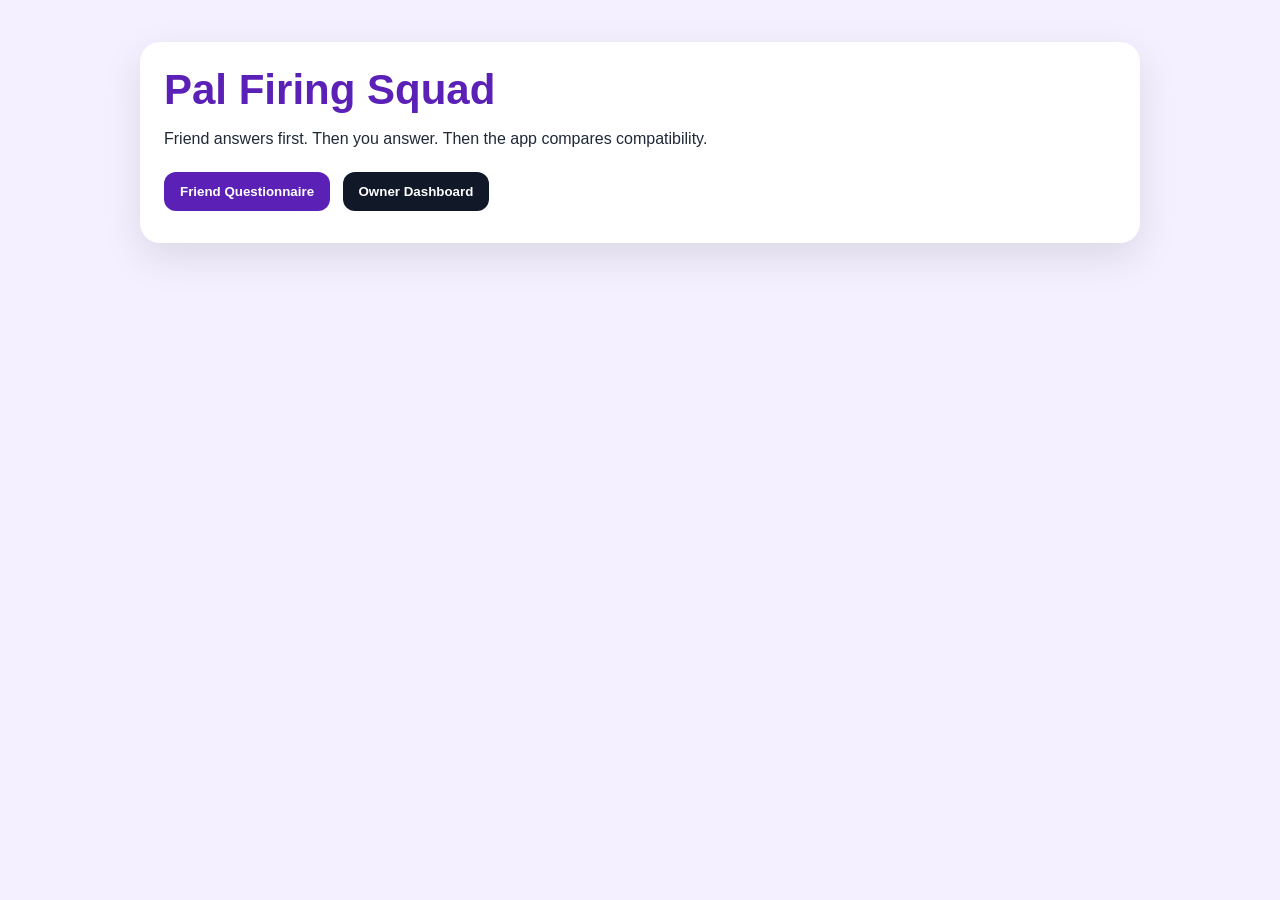
==== index.html @ 450e2c98 "Rename to index.html" ====
<!doctype html>
<html lang="en">
<head>
<meta charset="UTF-8">
<meta name="viewport" content="width=device-width, initial-scale=1.0">
<title>Pal Firing Squad</title>
<style>
body { margin:0; font-family: Arial, sans-serif; background:#f4f0ff; color:#1f2937; }
main { max-width:1000px; margin:0 auto; padding:24px; }
.card { background:white; border-radius:20px; padding:24px; margin:18px 0; box-shadow:0 14px 40px rgba(0,0,0,.10); }
h1 { font-size:42px; margin:0 0 10px; color:#5b21b6; }
button { background:#5b21b6; color:white; border:0; border-radius:12px; padding:12px 16px; font-weight:700; cursor:pointer; margin:8px 8px 8px 0; }
button.secondary { background:#111827; }
input, textarea { width:100%; padding:12px; border:1px solid #ddd; border-radius:10px; font:inherit; box-sizing:border-box; }
textarea { min-height:85px; }
label { display:block; margin:18px 0; font-weight:700; }
.notice { background:#fff7d6; padding:14px; border-radius:12px; line-height:1.5; }
.question { border-top:1px solid #eee; padding-top:12px; }
.score { font-size:72px; font-weight:900; color:#5b21b6; }
.result { background:#f8fafc; border-radius:14px; padding:14px; margin:12px 0; }
.two { display:grid; grid-template-columns:1fr 1fr; gap:12px; }
@media(max-width:700px) { .two { grid-template-columns:1fr; } h1 { font-size:32px; } }
</style>
</head>
<body>
<main>
<div class="card">
<h1>Pal Firing Squad</h1>
<p>Friend answers first. Then you answer. Then the app compares compatibility.</p>
<button onclick="showFriend()">Friend Questionnaire</button>
<button class="secondary" onclick="showOwner()">Owner Dashboard</button>
</div>

<div id="app"></div>
</main>

<script>
const QUESTIONS = ["What are your hobbies and interests?", "Are you clean or messy?", "Are you punctual or fashionably late?", "List 3 physical items you like.", "How do you like your coffee?", "How do you like to spend your free time?", "What are your favorite books/authors?", "What are your favorite movies/genres?", "Do you have any favorite TV shows or series?", "What kind of music do you enjoy listening to?", "What places can you realistically and plan to visit within the next year?", "What's your favorite way to relax or unwind?", "What are some of your long-term goals or dreams?", "Describe your ideal friendship.", "What are your pet peeves or things you dislike?", "What's your favorite season and why?", "Do you have any favorite quotes or mottos that inspire you?", "What's your idea of a perfect day?", "What's something you've always wanted to learn or try?", "What's your biggest fear or phobia?", "What do you admire most about yourself?", "What's something you wish you were better at?", "What's your favorite childhood memory?", "Is there anything you wish I knew about you or understood better?", "What topics are off limits between us?", "What qualities about me do you like?", "What qualities about me do you dislike?", "What do you think I should improve on?", "What is your favorite color?", "What political party do your ideologies align with?", "Are you more creative or analytical?", "Do you prefer routine or spontaneity?", "What is your favorite animal and why?", "Are you passionate enough about animals to join PETA?", "Do you agree it is cruel and inhumane for orcas to be held in captivity in the SeaWorld franchise?", "Would you be interested in helping me prepare a bill in Congress that would make it illegal to own orcas for any purpose and declare orcas as a protected class of non-human persons with rights and protections?", "What law(s) do you absolutely disagree with?", "When you tell me something negative, would you prefer me to not ask questions and just listen, or become involved in a solution?", "Do you think marijuana should be legal?", "If you could live in any era of history, which one would you choose and why?", "What's the most unusual or adventurous thing you've ever done?", "What\u2019s your favorite food type or meal?", "Who is your favorite celebrity of all time and why?", "What's a hobby or interest you've always wanted to pursue but never got around to?", "What\u2019s a hobby or interest you would specifically like to do with me?", "Do you like Virtual Reality?", "Would you be interested in remotely watching movies together?", "What's the most memorable dream you've ever had?", "How do you feel about Religion?", "Do you believe in a God?", "Do you believe in Jesus?", "What is your biggest talent?", "What's the most spontaneous thing you've ever done?", "Have you ever cheated on one or more people? If so, how many?", "Would you ever cheat on someone?", "Is it ever morally justifiable to break the law? If so, in what scenario?", "Should euthanasia be legalized for terminally ill patients who are suffering?", "Is it ethical to use animals for scientific experiments or testing?", "Are you pro-choice or do you think abortion should be illegal?", "Should parents have the right to genetically modify their children before birth?", "Is it morally acceptable to prioritize the lives of humans over animals in all circumstances?", "Is it ethical to consume products that are known to be produced through child labor?", "Should individuals have the right to end their own life through certified euthanasia programs, if they are suffering from severe mental illness?", "Is it ever justifiable to lie to protect someone's feelings or prevent harm?", "Should the death penalty be abolished?", "Is it ethical to use artificial intelligence in decision-making processes that affect human lives?", "Is it ethical to redistribute wealth to address socioeconomic inequality or should successful wealthy people not be penalized for their success?", "Is it ethical to use technology to enhance human capabilities?", "Is it morally permissible to clone humans?", "You find a wallet containing money and ID. Do you keep the money, return it intact, or report it?", "You witness a friend cheating on a significant other. What do you do?", "You're in a lifeboat with limited supplies and too many people. What do you do?", "You're a doctor with only enough medication to save one patient out of two. How do you decide?", "You're offered a higher salary job involving morally questionable practices. What do you do?", "You discover a colleague is being unfairly treated or discriminated against. What do you do?", "You witness injustice but fear retaliation. What do you do?", "You're aware of a company's unethical environmental practices. What do you do?", "You're asked to testify in court but doing so could endanger safety. What do you do?", "You're offered advancement by taking credit for someone else's work. What do you do?", "You witness a friend driving under the influence. What do you do?", "You have power to enact positive change at personal cost. What do you do?", "You accidentally damage someone's property and nobody saw. What do you do?", "You're asked to keep a secret that could harm someone. What do you do?", "Do you conform to expectations or stay true to yourself when beliefs conflict with society?", "Have you been diagnosed with any health conditions? If yes, please explain.", "Have you been diagnosed with any mental health conditions? If yes, please explain.", "Would you consider yourself a good, safe, and defensive driver?", "How many traffic violations have you received since driving age?", "How many accidents by fault or no fault have you been in?", "Is there a serious topic that you think you and I need to discuss?", "If we have conflict, would you be willing to resolve it through a one-hour remote therapy session with me?", "Do you want to have children? If so, how many, what genders, and what timeframe?", "Is there anything you would like to know about me and have not asked?", "Is there anything I have not asked or do not know about you that you would like to share?"];

function showFriend() {
  document.getElementById('app').innerHTML = `
  <div class="card">
    <h2>Friend Questionnaire</h2>
    <label>Name<input id="friendName" placeholder="Enter name"></label>
    <div class="notice">This questionnaire includes personal, values-based, political, religious, health, and mental health questions. Answer only what you are comfortable sharing. You may type “prefer not to answer” anywhere.</div>
    <div id="friendQuestions"></div>
    <button onclick="submitFriend()">Submit Answers</button>
  </div>`;
  renderQuestions('friendQuestions','f');
}

function renderQuestions(containerId, prefix) {
  const box = document.getElementById(containerId);
  box.innerHTML = QUESTIONS.map((q,i)=>`
    <label class="question">${i+1}. ${q}
      <textarea id="${prefix}${i}" placeholder="Type answer here..."></textarea>
    </label>`).join('');
}

function submitFriend() {
  const name = document.getElementById('friendName').value.trim() || 'Unnamed Friend';
  const answers = QUESTIONS.map((_,i)=>document.getElementById('f'+i).value);
  const submissions = JSON.parse(localStorage.getItem('pfs_submissions') || '[]');
  submissions.unshift({ id: Date.now(), name, answers, createdAt: new Date().toLocaleString() });
  localStorage.setItem('pfs_submissions', JSON.stringify(submissions));
  alert('Submitted. Now the owner can open the dashboard and answer their side.');
  location.href = 'mailto:YOUR_EMAIL_HERE?subject=New Pal Firing Squad Submission&body=' + encodeURIComponent(name + ' completed the questionnaire.');
}

function showOwner() {
  const submissions = JSON.parse(localStorage.getItem('pfs_submissions') || '[]');
  document.getElementById('app').innerHTML = `
  <div class="card">
    <h2>Owner Dashboard</h2>
    ${submissions.length ? submissions.map((s,i)=>`<button onclick="answerOwner(${i})">${s.name} - ${s.createdAt}</button>`).join('') : '<p>No submissions yet on this device.</p>'}
  </div>`;
}

function answerOwner(index) {
  const submissions = JSON.parse(localStorage.getItem('pfs_submissions') || '[]');
  const s = submissions[index];
  window.currentSubmission = s;
  document.getElementById('app').innerHTML = `
  <div class="card">
    <h2>Your Answers Compared With ${s.name}</h2>
    <div id="ownerQuestions"></div>
    <button onclick="generateReport()">Generate Compatibility Report</button>
  </div>`;
  renderQuestions('ownerQuestions','y');
}

function normalize(t) { return (t||'').toLowerCase().replace(/[^a-z0-9\s]/g,' ').split(/\s+/).filter(Boolean); }

function scorePair(a,b) {
  const A = new Set(normalize(a));
  const B = new Set(normalize(b));
  if (!A.size || !B.size) return 40;
  let matches = 0;
  A.forEach(w=>{ if(B.has(w)) matches++; });
  return Math.min(100, Math.round(45 + (matches / Math.max(A.size, B.size)) * 55));
}

function category(q) {
  q = q.toLowerCase();
  if(q.includes('god')||q.includes('jesus')||q.includes('religion')) return 'Spiritual compatibility';
  if(q.includes('law')||q.includes('ethical')||q.includes('moral')||q.includes('justice')||q.includes('death penalty')) return 'Ethics and values';
  if(q.includes('children')||q.includes('family')) return 'Family and future';
  if(q.includes('clean')||q.includes('coffee')||q.includes('free time')||q.includes('food')||q.includes('music')) return 'Lifestyle';
  if(q.includes('friend')||q.includes('conflict')||q.includes('therapy')||q.includes('secret')) return 'Friendship and conflict';
  return 'Personality and interests';
}

function generateReport() {
  const s = window.currentSubmission;
  const yours = QUESTIONS.map((_,i)=>document.getElementById('y'+i).value);
  let grouped = {};
  QUESTIONS.forEach((q,i)=>{
    const c = category(q);
    if(!grouped[c]) grouped[c] = [];
    grouped[c].push({ q, score: scorePair(s.answers[i], yours[i]), f: s.answers[i], y: yours[i] });
  });
  const cats = Object.entries(grouped).map(([name, items])=>({
    name,
    avg: Math.round(items.reduce((a,b)=>a+b.score,0)/items.length),
    items
  }));
  const overall = Math.round(cats.reduce((a,b)=>a+b.avg,0)/cats.length);
  const verdict = overall >= 80 ? 'Strong compatibility' : overall >= 60 ? 'Promising compatibility with areas to discuss' : 'Mixed compatibility that needs clear communication';
  document.getElementById('app').innerHTML = `
  <div class="card">
    <h2>Compatibility Report for ${s.name}</h2>
    <div class="score">${overall}%</div>
    <h3>${verdict}</h3>
    ${cats.map(c=>`
      <div class="result">
        <h3>${c.name}: ${c.avg}%</h3>
        ${c.items.sort((a,b)=>a.score-b.score).slice(0,4).map(item=>`
          <div class="result">
            <strong>${item.q}</strong><br>
            <small>Signal: ${item.score}%</small>
            <div class="two">
              <p><b>Friend:</b><br>${item.f || 'No answer'}</p>
              <p><b>You:</b><br>${item.y || 'No answer'}</p>
            </div>
          </div>`).join('')}
      </div>`).join('')}
  </div>`;
}
</script>
</body>
</html>
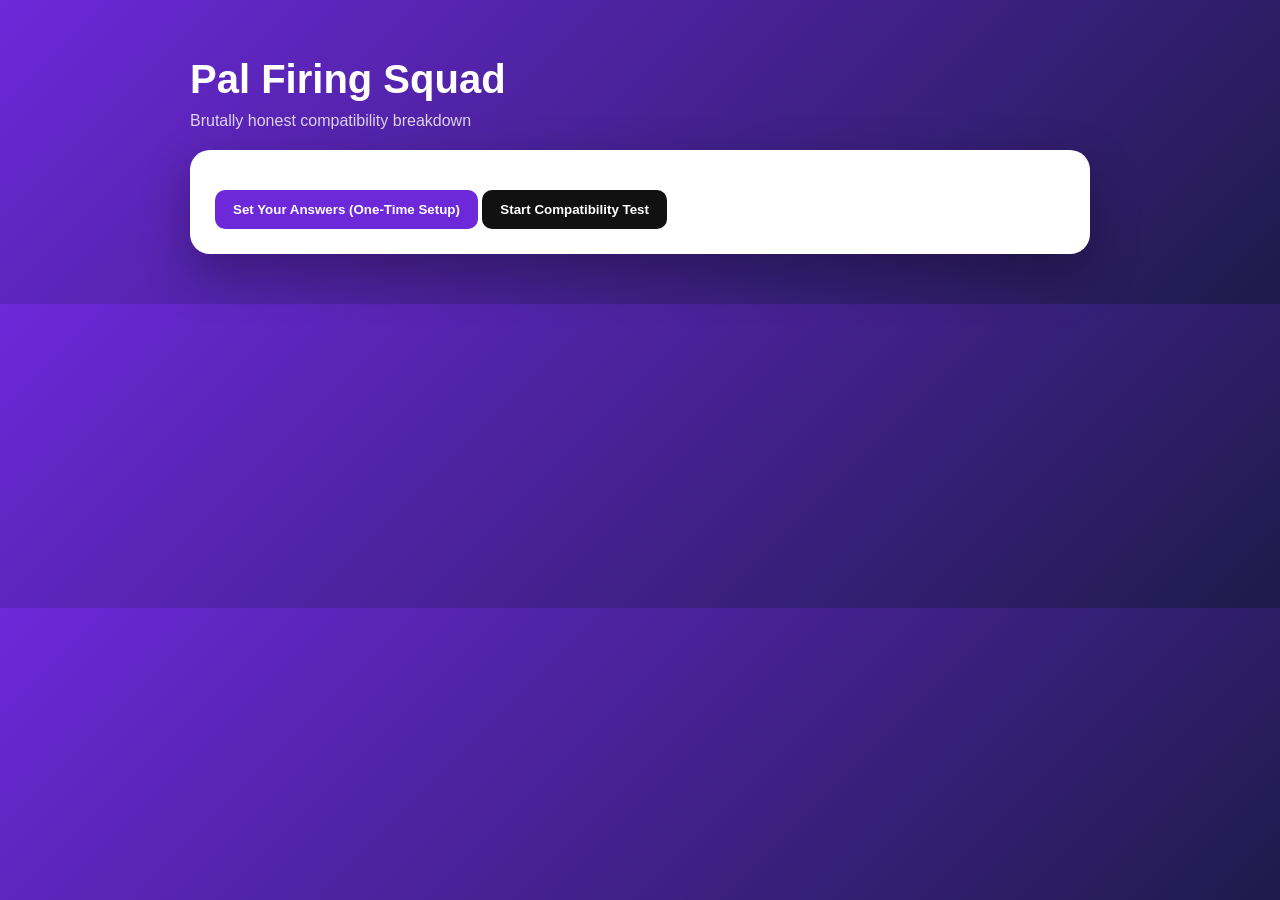
==== commit 0b8aaee5: "Update index.html" ====
--- a/index.html
+++ b/index.html
@@ -1,151 +1,207 @@
-<!doctype html>
+<!DOCTYPE html>
+
 <html lang="en">
 <head>
 <meta charset="UTF-8">
 <meta name="viewport" content="width=device-width, initial-scale=1.0">
 <title>Pal Firing Squad</title>
+
 <style>
-body { margin:0; font-family: Arial, sans-serif; background:#f4f0ff; color:#1f2937; }
-main { max-width:1000px; margin:0 auto; padding:24px; }
-.card { background:white; border-radius:20px; padding:24px; margin:18px 0; box-shadow:0 14px 40px rgba(0,0,0,.10); }
-h1 { font-size:42px; margin:0 0 10px; color:#5b21b6; }
-button { background:#5b21b6; color:white; border:0; border-radius:12px; padding:12px 16px; font-weight:700; cursor:pointer; margin:8px 8px 8px 0; }
-button.secondary { background:#111827; }
-input, textarea { width:100%; padding:12px; border:1px solid #ddd; border-radius:10px; font:inherit; box-sizing:border-box; }
-textarea { min-height:85px; }
-label { display:block; margin:18px 0; font-weight:700; }
-.notice { background:#fff7d6; padding:14px; border-radius:12px; line-height:1.5; }
-.question { border-top:1px solid #eee; padding-top:12px; }
-.score { font-size:72px; font-weight:900; color:#5b21b6; }
-.result { background:#f8fafc; border-radius:14px; padding:14px; margin:12px 0; }
-.two { display:grid; grid-template-columns:1fr 1fr; gap:12px; }
-@media(max-width:700px) { .two { grid-template-columns:1fr; } h1 { font-size:32px; } }
+body {
+  margin:0;
+  font-family: 'Segoe UI', sans-serif;
+  background: linear-gradient(135deg,#6d28d9,#1e1b4b);
+  color:white;
+}
+
+.container {
+  max-width:900px;
+  margin:auto;
+  padding:30px 20px;
+}
+
+.card {
+  background:white;
+  color:#111;
+  border-radius:20px;
+  padding:25px;
+  margin:20px 0;
+  box-shadow:0 20px 50px rgba(0,0,0,.3);
+}
+
+h1 {
+  font-size:40px;
+  margin-bottom:10px;
+}
+
+.subtitle {
+  opacity:.8;
+  margin-bottom:20px;
+}
+
+textarea {
+  width:100%;
+  min-height:80px;
+  border-radius:10px;
+  border:1px solid #ddd;
+  padding:10px;
+}
+
+button {
+  background:#6d28d9;
+  color:white;
+  border:none;
+  padding:12px 18px;
+  border-radius:10px;
+  cursor:pointer;
+  margin-top:15px;
+  font-weight:bold;
+}
+
+button.secondary {
+  background:#111;
+}
+
+.question {
+  margin-top:15px;
+}
+
+.score {
+  font-size:70px;
+  font-weight:bold;
+  color:#6d28d9;
+}
+
+.result {
+  background:#f1f5f9;
+  padding:15px;
+  border-radius:10px;
+  margin-top:10px;
+}
+
 </style>
+
 </head>
+
 <body>
-<main>
+
+<div class="container">
+
+<h1>Pal Firing Squad</h1>
+<div class="subtitle">Brutally honest compatibility breakdown</div>
+
 <div class="card">
-<h1>Pal Firing Squad</h1>
-<p>Friend answers first. Then you answer. Then the app compares compatibility.</p>
-<button onclick="showFriend()">Friend Questionnaire</button>
-<button class="secondary" onclick="showOwner()">Owner Dashboard</button>
+<button onclick="setupOwner()">Set Your Answers (One-Time Setup)</button>
+<button class="secondary" onclick="startFriend()">Start Compatibility Test</button>
 </div>
 
 <div id="app"></div>
-</main>
+
+</div>
 
 <script>
-const QUESTIONS = ["What are your hobbies and interests?", "Are you clean or messy?", "Are you punctual or fashionably late?", "List 3 physical items you like.", "How do you like your coffee?", "How do you like to spend your free time?", "What are your favorite books/authors?", "What are your favorite movies/genres?", "Do you have any favorite TV shows or series?", "What kind of music do you enjoy listening to?", "What places can you realistically and plan to visit within the next year?", "What's your favorite way to relax or unwind?", "What are some of your long-term goals or dreams?", "Describe your ideal friendship.", "What are your pet peeves or things you dislike?", "What's your favorite season and why?", "Do you have any favorite quotes or mottos that inspire you?", "What's your idea of a perfect day?", "What's something you've always wanted to learn or try?", "What's your biggest fear or phobia?", "What do you admire most about yourself?", "What's something you wish you were better at?", "What's your favorite childhood memory?", "Is there anything you wish I knew about you or understood better?", "What topics are off limits between us?", "What qualities about me do you like?", "What qualities about me do you dislike?", "What do you think I should improve on?", "What is your favorite color?", "What political party do your ideologies align with?", "Are you more creative or analytical?", "Do you prefer routine or spontaneity?", "What is your favorite animal and why?", "Are you passionate enough about animals to join PETA?", "Do you agree it is cruel and inhumane for orcas to be held in captivity in the SeaWorld franchise?", "Would you be interested in helping me prepare a bill in Congress that would make it illegal to own orcas for any purpose and declare orcas as a protected class of non-human persons with rights and protections?", "What law(s) do you absolutely disagree with?", "When you tell me something negative, would you prefer me to not ask questions and just listen, or become involved in a solution?", "Do you think marijuana should be legal?", "If you could live in any era of history, which one would you choose and why?", "What's the most unusual or adventurous thing you've ever done?", "What\u2019s your favorite food type or meal?", "Who is your favorite celebrity of all time and why?", "What's a hobby or interest you've always wanted to pursue but never got around to?", "What\u2019s a hobby or interest you would specifically like to do with me?", "Do you like Virtual Reality?", "Would you be interested in remotely watching movies together?", "What's the most memorable dream you've ever had?", "How do you feel about Religion?", "Do you believe in a God?", "Do you believe in Jesus?", "What is your biggest talent?", "What's the most spontaneous thing you've ever done?", "Have you ever cheated on one or more people? If so, how many?", "Would you ever cheat on someone?", "Is it ever morally justifiable to break the law? If so, in what scenario?", "Should euthanasia be legalized for terminally ill patients who are suffering?", "Is it ethical to use animals for scientific experiments or testing?", "Are you pro-choice or do you think abortion should be illegal?", "Should parents have the right to genetically modify their children before birth?", "Is it morally acceptable to prioritize the lives of humans over animals in all circumstances?", "Is it ethical to consume products that are known to be produced through child labor?", "Should individuals have the right to end their own life through certified euthanasia programs, if they are suffering from severe mental illness?", "Is it ever justifiable to lie to protect someone's feelings or prevent harm?", "Should the death penalty be abolished?", "Is it ethical to use artificial intelligence in decision-making processes that affect human lives?", "Is it ethical to redistribute wealth to address socioeconomic inequality or should successful wealthy people not be penalized for their success?", "Is it ethical to use technology to enhance human capabilities?", "Is it morally permissible to clone humans?", "You find a wallet containing money and ID. Do you keep the money, return it intact, or report it?", "You witness a friend cheating on a significant other. What do you do?", "You're in a lifeboat with limited supplies and too many people. What do you do?", "You're a doctor with only enough medication to save one patient out of two. How do you decide?", "You're offered a higher salary job involving morally questionable practices. What do you do?", "You discover a colleague is being unfairly treated or discriminated against. What do you do?", "You witness injustice but fear retaliation. What do you do?", "You're aware of a company's unethical environmental practices. What do you do?", "You're asked to testify in court but doing so could endanger safety. What do you do?", "You're offered advancement by taking credit for someone else's work. What do you do?", "You witness a friend driving under the influence. What do you do?", "You have power to enact positive change at personal cost. What do you do?", "You accidentally damage someone's property and nobody saw. What do you do?", "You're asked to keep a secret that could harm someone. What do you do?", "Do you conform to expectations or stay true to yourself when beliefs conflict with society?", "Have you been diagnosed with any health conditions? If yes, please explain.", "Have you been diagnosed with any mental health conditions? If yes, please explain.", "Would you consider yourself a good, safe, and defensive driver?", "How many traffic violations have you received since driving age?", "How many accidents by fault or no fault have you been in?", "Is there a serious topic that you think you and I need to discuss?", "If we have conflict, would you be willing to resolve it through a one-hour remote therapy session with me?", "Do you want to have children? If so, how many, what genders, and what timeframe?", "Is there anything you would like to know about me and have not asked?", "Is there anything I have not asked or do not know about you that you would like to share?"];
-
-function showFriend() {
-  document.getElementById('app').innerHTML = `
+
+const QUESTIONS = [
+"What are your hobbies and interests?",
+"Are you clean or messy?",
+"What are your long-term goals?",
+"What are your pet peeves?",
+"What do you value most in a friendship?",
+"What are your beliefs about honesty?",
+"Do you believe in God?",
+"Do you want children?",
+"What would you do if you found a wallet full of money?",
+"What is your ideal way to spend free time?"
+];
+
+// ---------- OWNER SETUP ----------
+function setupOwner(){
+  document.getElementById("app").innerHTML = `
   <div class="card">
-    <h2>Friend Questionnaire</h2>
-    <label>Name<input id="friendName" placeholder="Enter name"></label>
-    <div class="notice">This questionnaire includes personal, values-based, political, religious, health, and mental health questions. Answer only what you are comfortable sharing. You may type “prefer not to answer” anywhere.</div>
+    <h2>Your Profile (saved once)</h2>
+    <div id="ownerQuestions"></div>
+    <button onclick="saveOwner()">Save My Answers</button>
+  </div>`;
+  
+  render("ownerQuestions","o");
+}
+
+function saveOwner(){
+  const answers = QUESTIONS.map((_,i)=>document.getElementById("o"+i).value);
+  localStorage.setItem("owner", JSON.stringify(answers));
+  alert("Saved. You never have to do this again.");
+}
+
+// ---------- FRIEND FLOW ----------
+function startFriend(){
+  document.getElementById("app").innerHTML = `
+  <div class="card">
+    <h2>Answer Honestly</h2>
     <div id="friendQuestions"></div>
-    <button onclick="submitFriend()">Submit Answers</button>
+    <button onclick="submitFriend()">Get Results</button>
   </div>`;
-  renderQuestions('friendQuestions','f');
-}
-
-function renderQuestions(containerId, prefix) {
-  const box = document.getElementById(containerId);
+  
+  render("friendQuestions","f");
+}
+
+// ---------- RENDER ----------
+function render(id,prefix){
+  const box = document.getElementById(id);
   box.innerHTML = QUESTIONS.map((q,i)=>`
-    <label class="question">${i+1}. ${q}
-      <textarea id="${prefix}${i}" placeholder="Type answer here..."></textarea>
-    </label>`).join('');
-}
-
-function submitFriend() {
-  const name = document.getElementById('friendName').value.trim() || 'Unnamed Friend';
-  const answers = QUESTIONS.map((_,i)=>document.getElementById('f'+i).value);
-  const submissions = JSON.parse(localStorage.getItem('pfs_submissions') || '[]');
-  submissions.unshift({ id: Date.now(), name, answers, createdAt: new Date().toLocaleString() });
-  localStorage.setItem('pfs_submissions', JSON.stringify(submissions));
-  alert('Submitted. Now the owner can open the dashboard and answer their side.');
-  location.href = 'mailto:YOUR_EMAIL_HERE?subject=New Pal Firing Squad Submission&body=' + encodeURIComponent(name + ' completed the questionnaire.');
-}
-
-function showOwner() {
-  const submissions = JSON.parse(localStorage.getItem('pfs_submissions') || '[]');
-  document.getElementById('app').innerHTML = `
+    <div class="question">
+      <b>${i+1}. ${q}</b>
+      <textarea id="${prefix}${i}"></textarea>
+
+```
+</div>`).join("");
+```
+
+}
+
+// ---------- SCORING ----------
+function submitFriend(){
+const owner = JSON.parse(localStorage.getItem("owner"));
+
+if(!owner){
+alert("Owner has not set answers yet.");
+return;
+}
+
+const friend = QUESTIONS.map((_,i)=>document.getElementById("f"+i).value);
+
+let score = 0;
+
+friend.forEach((f,i)=>{
+if(!f || !owner[i]) return;
+
+```
+const fWords = f.toLowerCase().split(" ");
+const oWords = owner[i].toLowerCase().split(" ");
+
+const matches = fWords.filter(w=>oWords.includes(w)).length;
+
+score += matches;
+```
+
+});
+
+let percent = Math.min(100, score);
+
+let verdict =
+percent > 75 ? "🔥 Strong Alignment" :
+percent > 55 ? "👍 Decent Compatibility" :
+"⚠️ Major Differences";
+
+document.getElementById("app").innerHTML = `
+
   <div class="card">
-    <h2>Owner Dashboard</h2>
-    ${submissions.length ? submissions.map((s,i)=>`<button onclick="answerOwner(${i})">${s.name} - ${s.createdAt}</button>`).join('') : '<p>No submissions yet on this device.</p>'}
+    <h2>Compatibility Result</h2>
+    <div class="score">${percent}%</div>
+    <div class="result">${verdict}</div>
   </div>`;
 }
 
-function answerOwner(index) {
-  const submissions = JSON.parse(localStorage.getItem('pfs_submissions') || '[]');
-  const s = submissions[index];
-  window.currentSubmission = s;
-  document.getElementById('app').innerHTML = `
-  <div class="card">
-    <h2>Your Answers Compared With ${s.name}</h2>
-    <div id="ownerQuestions"></div>
-    <button onclick="generateReport()">Generate Compatibility Report</button>
-  </div>`;
-  renderQuestions('ownerQuestions','y');
-}
-
-function normalize(t) { return (t||'').toLowerCase().replace(/[^a-z0-9\s]/g,' ').split(/\s+/).filter(Boolean); }
-
-function scorePair(a,b) {
-  const A = new Set(normalize(a));
-  const B = new Set(normalize(b));
-  if (!A.size || !B.size) return 40;
-  let matches = 0;
-  A.forEach(w=>{ if(B.has(w)) matches++; });
-  return Math.min(100, Math.round(45 + (matches / Math.max(A.size, B.size)) * 55));
-}
-
-function category(q) {
-  q = q.toLowerCase();
-  if(q.includes('god')||q.includes('jesus')||q.includes('religion')) return 'Spiritual compatibility';
-  if(q.includes('law')||q.includes('ethical')||q.includes('moral')||q.includes('justice')||q.includes('death penalty')) return 'Ethics and values';
-  if(q.includes('children')||q.includes('family')) return 'Family and future';
-  if(q.includes('clean')||q.includes('coffee')||q.includes('free time')||q.includes('food')||q.includes('music')) return 'Lifestyle';
-  if(q.includes('friend')||q.includes('conflict')||q.includes('therapy')||q.includes('secret')) return 'Friendship and conflict';
-  return 'Personality and interests';
-}
-
-function generateReport() {
-  const s = window.currentSubmission;
-  const yours = QUESTIONS.map((_,i)=>document.getElementById('y'+i).value);
-  let grouped = {};
-  QUESTIONS.forEach((q,i)=>{
-    const c = category(q);
-    if(!grouped[c]) grouped[c] = [];
-    grouped[c].push({ q, score: scorePair(s.answers[i], yours[i]), f: s.answers[i], y: yours[i] });
-  });
-  const cats = Object.entries(grouped).map(([name, items])=>({
-    name,
-    avg: Math.round(items.reduce((a,b)=>a+b.score,0)/items.length),
-    items
-  }));
-  const overall = Math.round(cats.reduce((a,b)=>a+b.avg,0)/cats.length);
-  const verdict = overall >= 80 ? 'Strong compatibility' : overall >= 60 ? 'Promising compatibility with areas to discuss' : 'Mixed compatibility that needs clear communication';
-  document.getElementById('app').innerHTML = `
-  <div class="card">
-    <h2>Compatibility Report for ${s.name}</h2>
-    <div class="score">${overall}%</div>
-    <h3>${verdict}</h3>
-    ${cats.map(c=>`
-      <div class="result">
-        <h3>${c.name}: ${c.avg}%</h3>
-        ${c.items.sort((a,b)=>a.score-b.score).slice(0,4).map(item=>`
-          <div class="result">
-            <strong>${item.q}</strong><br>
-            <small>Signal: ${item.score}%</small>
-            <div class="two">
-              <p><b>Friend:</b><br>${item.f || 'No answer'}</p>
-              <p><b>You:</b><br>${item.y || 'No answer'}</p>
-            </div>
-          </div>`).join('')}
-      </div>`).join('')}
-  </div>`;
-}
 </script>
+
 </body>
 </html>
